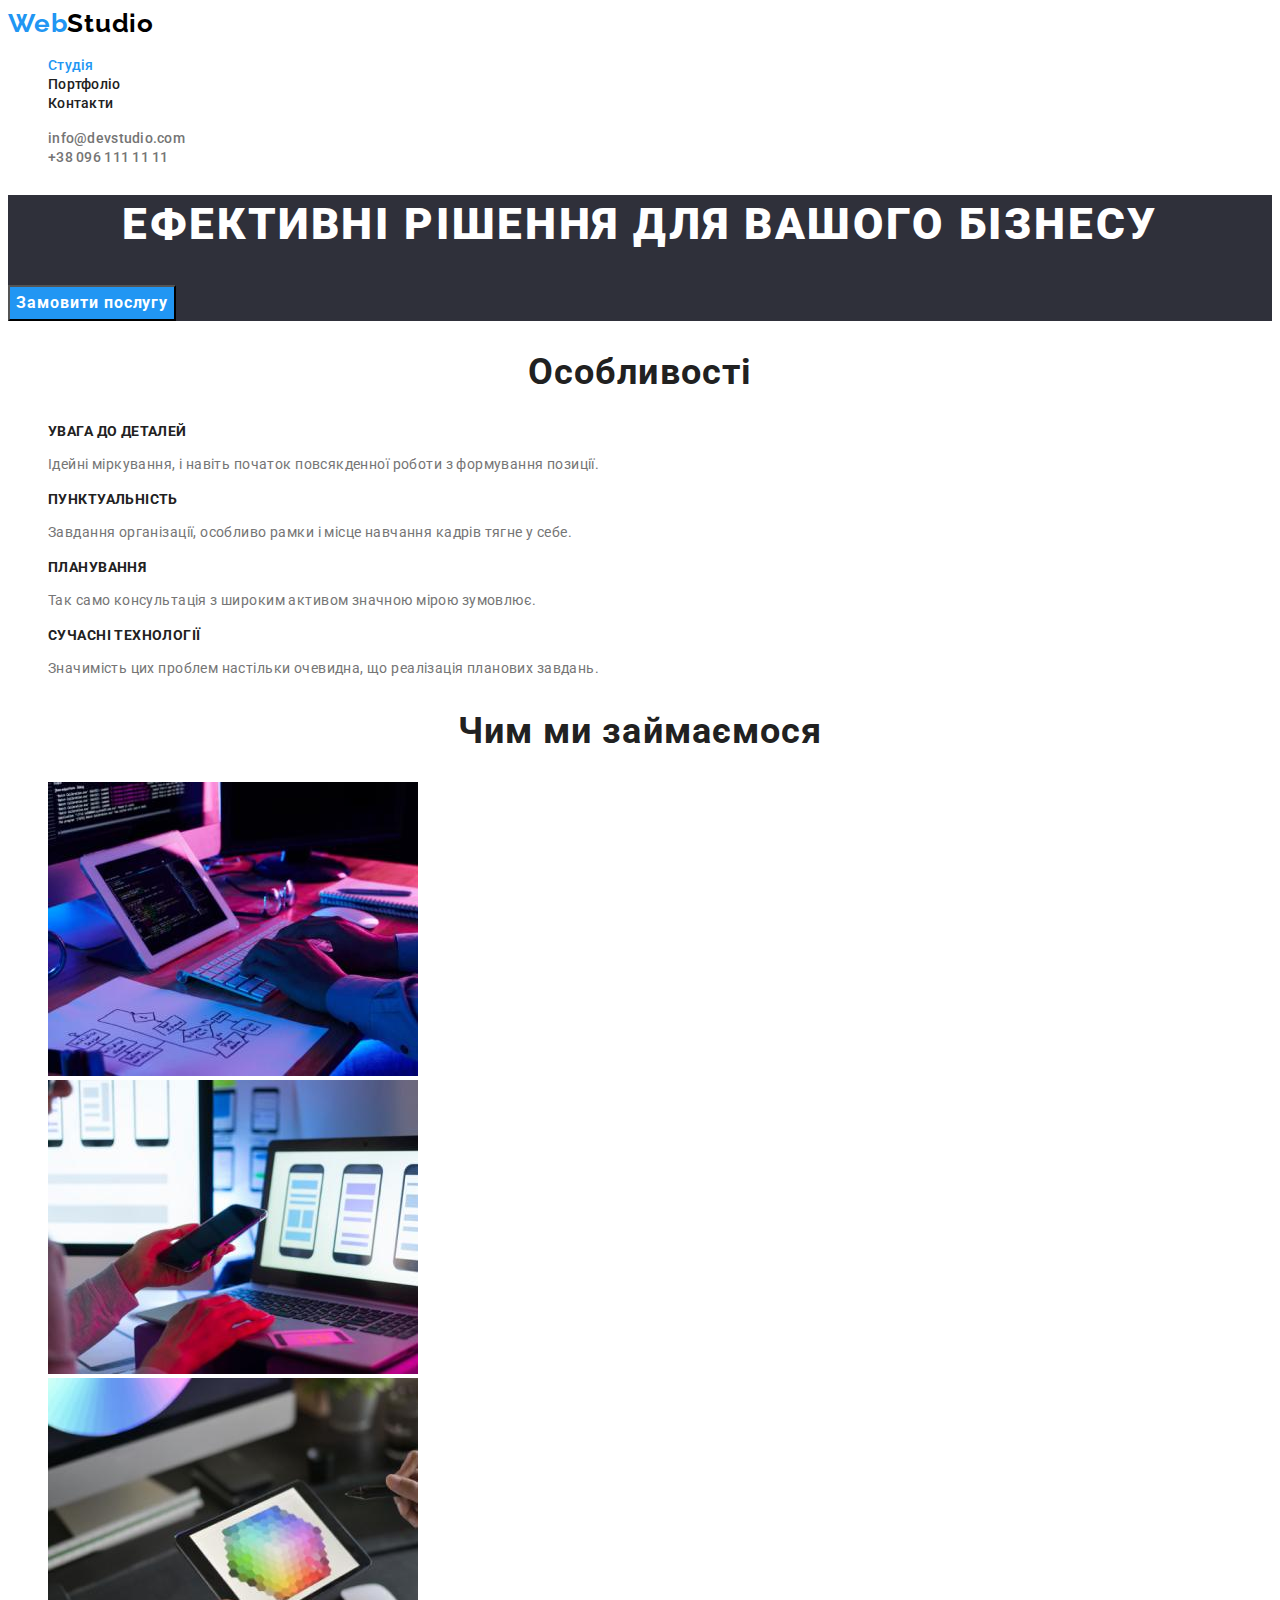
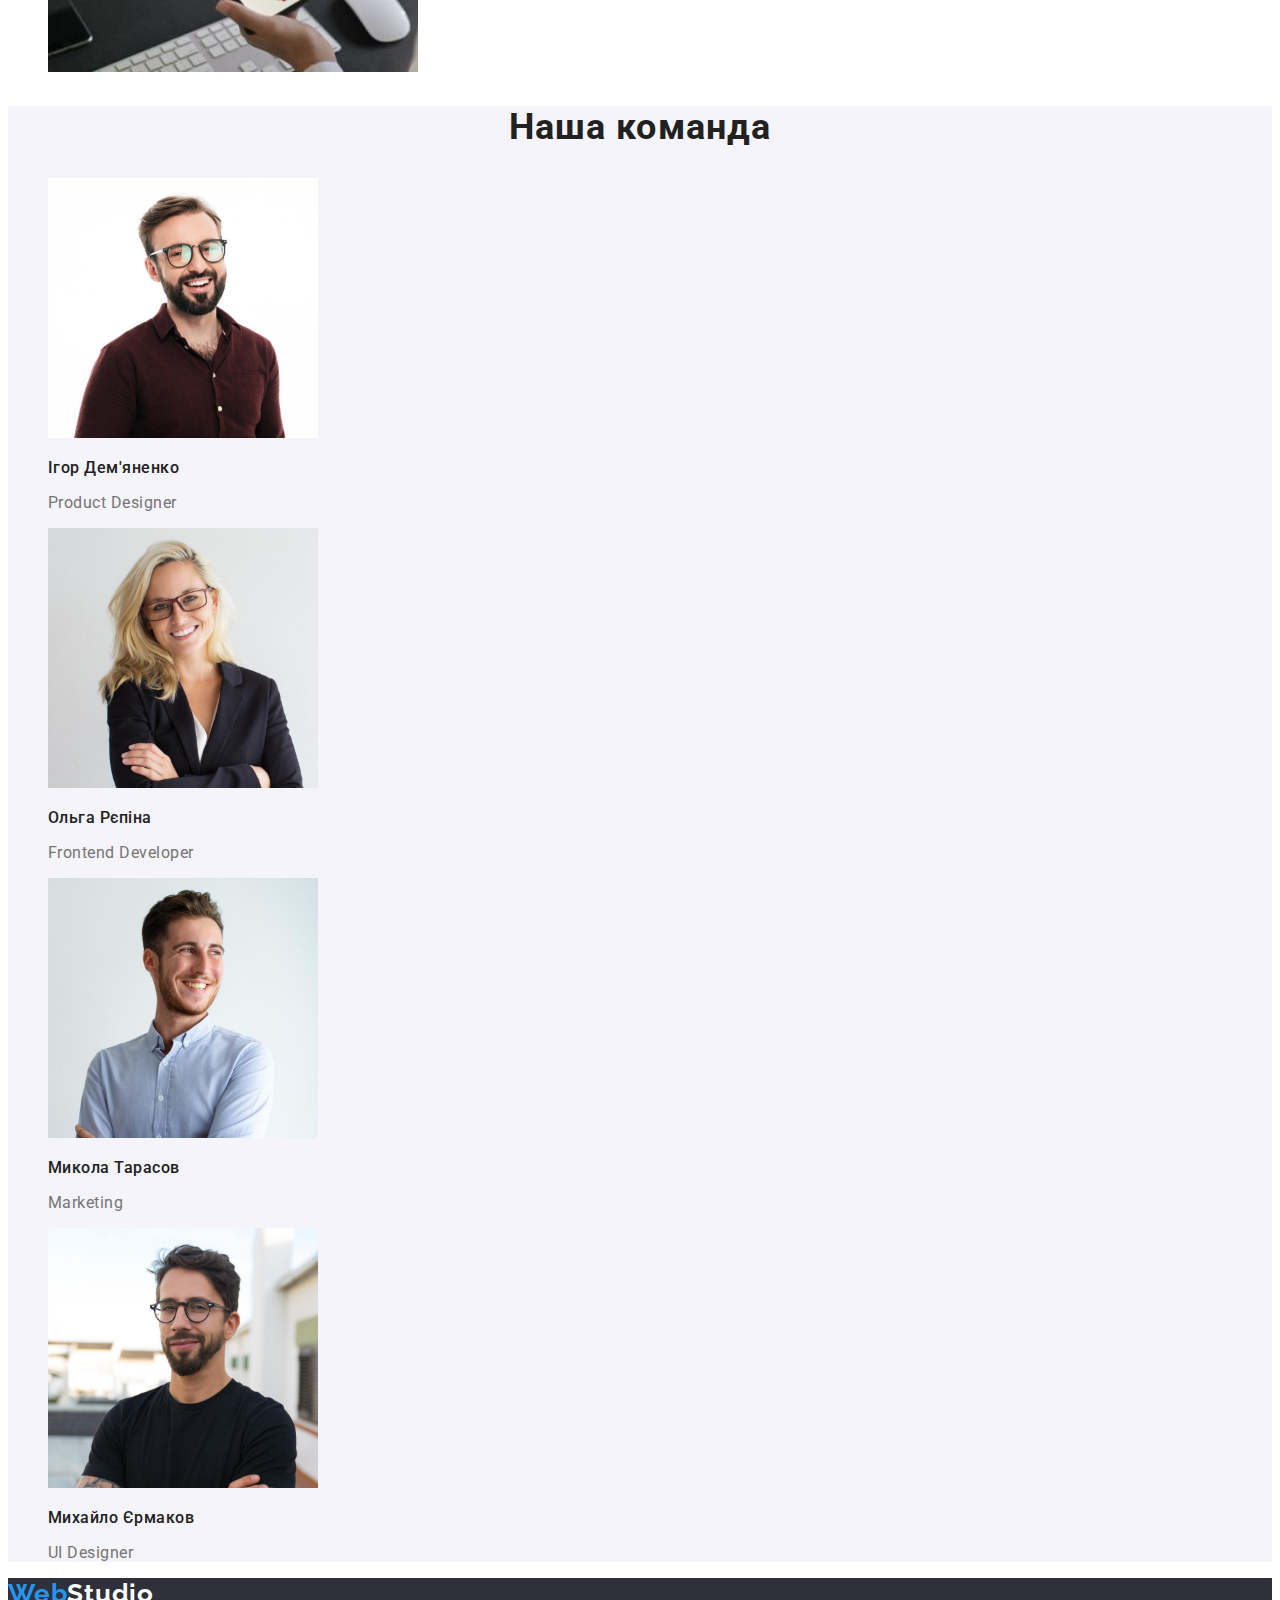
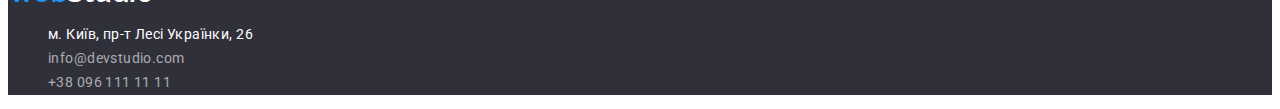
==== index.html @ 22f73bad "Clone repository" ====
<!DOCTYPE html>
<html lang="uk">
  <head>
    <meta charset="UTF-8" />
    <meta http-equiv="X-UA-Compatible" content="IE=edge" />
    <meta name="viewport" content="width=device-width, initial-scale=1.0" />
    <title>Студія</title>
    <link rel="stylesheet" href="./css/styles.css" />
    <link
      href="https://fonts.googleapis.com/css2?family=Raleway:wght@700&family=Roboto:wght@400;500;700;900&display=swap"
      rel="stylesheet"
    />
  </head>

  <body>
    <header>
      <a href="./index.html" class="logo">Web<span class="header-logo-ending">Studio</span> </a>
      <nav>
        <ul class="site-nav">
          <li><a href="./index.html" class="current">Студія</a></li>
          <li><a href="./portfolio.html">Портфоліо</a></li>
          <li><a href="">Контакти</a></li>
        </ul>
      </nav>
      <ul class="auth-nav">
        <li><a href="mailto:info@devstudio.com" class="button">info@devstudio.com</a></li>
        <li></li>
        <li><a href="tel:+380961111111" class="button">+38 096 111 11 11</a></li>
      </ul>
    </header>

    <main>
      <!-- Герой -->
      <section class="section hero">
        <h1 class="hero-title">Ефективні рішення для вашого бізнесу</h1>
        <button class="button" type="button">Замовити послугу</button>
      </section>

      <!-- Особливості -->
      <section class="section peculiarities">
        <h2 class="section-title">Особливості</h2>
        <ul class="section-list">
          <li>
            <h3 class="title">Увага до деталей</h3>
            <p class="text">
              Ідейні міркування, і навіть початок повсякденної роботи з формування позиції.
            </p>
          </li>
          <li>
            <h3 class="title">Пунктуальність</h3>
            <p class="text">
              Завдання організації, особливо рамки і місце навчання кадрів тягне у себе.
            </p>
          </li>
          <li>
            <h3 class="title">Планування</h3>
            <p class="text">Так само консультація з широким активом значною мірою зумовлює.</p>
          </li>
          <li>
            <h3 class="title">Сучасні технології</h3>
            <p class="text">
              Значимість цих проблем настільки очевидна, що реалізація планових завдань.
            </p>
          </li>
        </ul>
      </section>

      <!-- Чим займаємося -->
      <section class="section">
        <h2 class="section-title">Чим ми займаємося</h2>
        <ul>
          <li>
            <img
              src="./images/close-up-image-programer-working-his-desk-office.jpg"
              alt="Програміст великим планом працює за своїм столом в офісі"
              width="370"
              height="294"
            />
          </li>
          <li>
            <img
              src="./images/web-ui-designers-are-developing-application-smartphones-team-creators-is-working-interface-mobile-phones.jpg"
              alt="Веб-дизайнер працює над інтерфейсом мобільних телефонів"
              width="370"
              height="294"
            />
          </li>
          <li>
            <img
              src="./images/creative-artist-web-design-with-working-colour-selection-graphic-tablet.jpg"
              alt="Креативний художник з включеним графічним планшетом для вибору кольору"
              width="370"
              height="294"
            />
          </li>
        </ul>
      </section>

      <!-- Наша команда -->
      <section class="section team">
        <h2 class="section-title">Наша команда</h2>
        <ul class="section-list">
          <li>
            <img
              src="./images/product-designer.jpg"
              alt="Ігор Дем'яненко"
              width="270"
              height="260"
            />
            <h3 class="title">Ігор Дем'яненко</h3>
            <p class="text" lang="en">Product Designer</p>
          </li>
          <li>
            <img
              src="./images/frontend-developer.jpg"
              alt="Ольга Рєпіна"
              width="270"
              height="260"
            />
            <h3 class="title">Ольга Рєпіна</h3>
            <p class="text" lang="en">Frontend Developer</p>
          </li>
          <li>
            <img src="./images/marketing.jpg" alt="Микола Тарасов" width="270" height="260" />
            <h3 class="title">Микола Тарасов</h3>
            <p class="text" lang="en">Marketing</p>
          </li>
          <li>
            <img src="./images/ui-designer.jpg" alt="Михайло Єрмаков" width="270" height="260" />
            <h3 class="title">Михайло Єрмаков</h3>
            <p class="text" lang="en">UI Designer</p>
          </li>
        </ul>
      </section>
    </main>

    <footer>
      <a href="./index.html" class="logo">Web<span class="footer-logo-ending">Studio</span></a>
      <address>
        <ul class="address-list">
          <li>
            <a href="https://goo.gl/maps/nT2pFgaQttPLfZXJ7" class="map-link"
              >м. Київ, пр-т Лесі Українки, 26</a
            >
          </li>
          <li>
            <a href="mailto:info@devstudio.com">info@devstudio.com</a>
          </li>
          <li>
            <a href="tel:+380961111111">+38 096 111 11 11</a>
          </li>
        </ul>
      </address>
    </footer>
  </body>
</html>
---- css/styles.css ----
:root{
    --primary-text-color: #757575;
    --title-text-color: #212121;
    --accent-color: #2196F3;
}

body {
    background-color: #ffffff;
    color: var(--primary-text-color);
    font-family: 'Roboto', sans-serif;
}
button {
    font-family: inherit;
    font-weight: 500;
    font-size: 16px;
    line-height: 26px;
    text-align: center;
    letter-spacing: 0.03em;
}
a {
    Text-decoration: none;
}
ul {
    list-style: none;
}

/* logo */

.logo {
    color: var(--accent-color);
    font-family: 'Raleway', sans-serif;
    font-weight: 700;
    font-size: 26px;
    line-height: 1.1923;
    letter-spacing: 0.03em;
}
.header-logo-ending{
    color: #000000;
}
.header-logo-ending:hover, .header-logo-ending:focus {
    color: var(--accent-color);
}

/* site-nav */

.site-nav a{
    color: var(--title-text-color);
    font-weight: 500;
    font-size: 14px;
    line-height: 1.1428;
    letter-spacing: 0.02em;
}
.site-nav a:hover, .site-nav a:focus{
    color: var(--accent-color);
}
.site-nav .current{
    color: var(--accent-color);
}
.auth-nav .button{
    color: var(--primary-text-color);
    font-weight: 500;
    font-size: 14px;
    line-height: 1.1428;
    letter-spacing: 0.02em;
}
.auth-nav .button:hover, .button:focus{
    color: var(--accent-color);
}

/* main */
/* hero */

.hero{
    background-color: #2F303A;
}
.hero-title{
    font-weight: 900;
    font-size: 44px;
    line-height: 1.3636;
    text-align: center;
    letter-spacing: 0.06em;
    text-transform: uppercase;
    color: #FFFFFF;
}
.hero .button{
    color: #ffffff;
    font-weight: 700;
    font-size: 16px;
    line-height: 1.875;
    display: flex;
    align-items: center;
    text-align: center;
    letter-spacing: 0.06em;

    background-color: var(--accent-color);
    cursor: pointer;
}
.hero .button:hover,
.hero .button:focus{
    background-color: #188CE8;
}
.section-title{
    font-weight: 700;
    font-size: 36px;
    line-height: 1.1666;
    text-align: center;
    letter-spacing: 0.03em;
    color: var(--title-text-color);
}
.peculiarities .title{
    font-weight: 700;
    font-size: 14px;
    line-height: 1.1428;
    letter-spacing: 0.03em;
    text-transform: uppercase;
    color: var(--title-text-color);
}
.peculiarities .text{
    font-size: 14px;
    line-height: 1.7142;
    letter-spacing: 0.03em;
}
.team{
    background-color: #F5F4FA;
}
.team .title{
    font-weight: 500;
    font-size: 16px;
    line-height: 1.1875;
    letter-spacing: 0.03em;
    color: var(--title-text-color);
}
.team .text{
    font-size: 16px;
    line-height: 1.1875;
    letter-spacing: 0.03em;
}

/* footer */

footer{
    background-color: #2F303A;
}

/* logo */

.footer-logo-ending{
    color: #ffffff;
}
.footer-logo-ending:hover, .footer-logo-ending:focus {
    color: var(--accent-color);
}

/* address */

.address-list{
    font-weight: 400;
    font-size: 14px;
    line-height: 1.7142;
    letter-spacing: 0.03em;
    font-style: normal;
}
.address-list a{
    color: rgba(255, 255, 255, 0.6);
}
.address-list a:hover, .address-list a:focus{
    color: var(--accent-color);
}
.address-list .map-link{
    color: #ffffff;
}

/* portfolio.html */
/* main */

.portfolio .button:hover,
.portfolio .button:focus {
    color: #ffffff;
    background-color: var(--accent-color);
    cursor: pointer;
}
.portfolio .title{
    font-weight: 700;
    font-size: 18px;
    line-height: 2;
    letter-spacing: 0.06em;
    color: var(--title-text-color);
}
.portfolio .text{
    font-size: 16px;
    line-height: 1.875;
    letter-spacing: 0.03em;
}
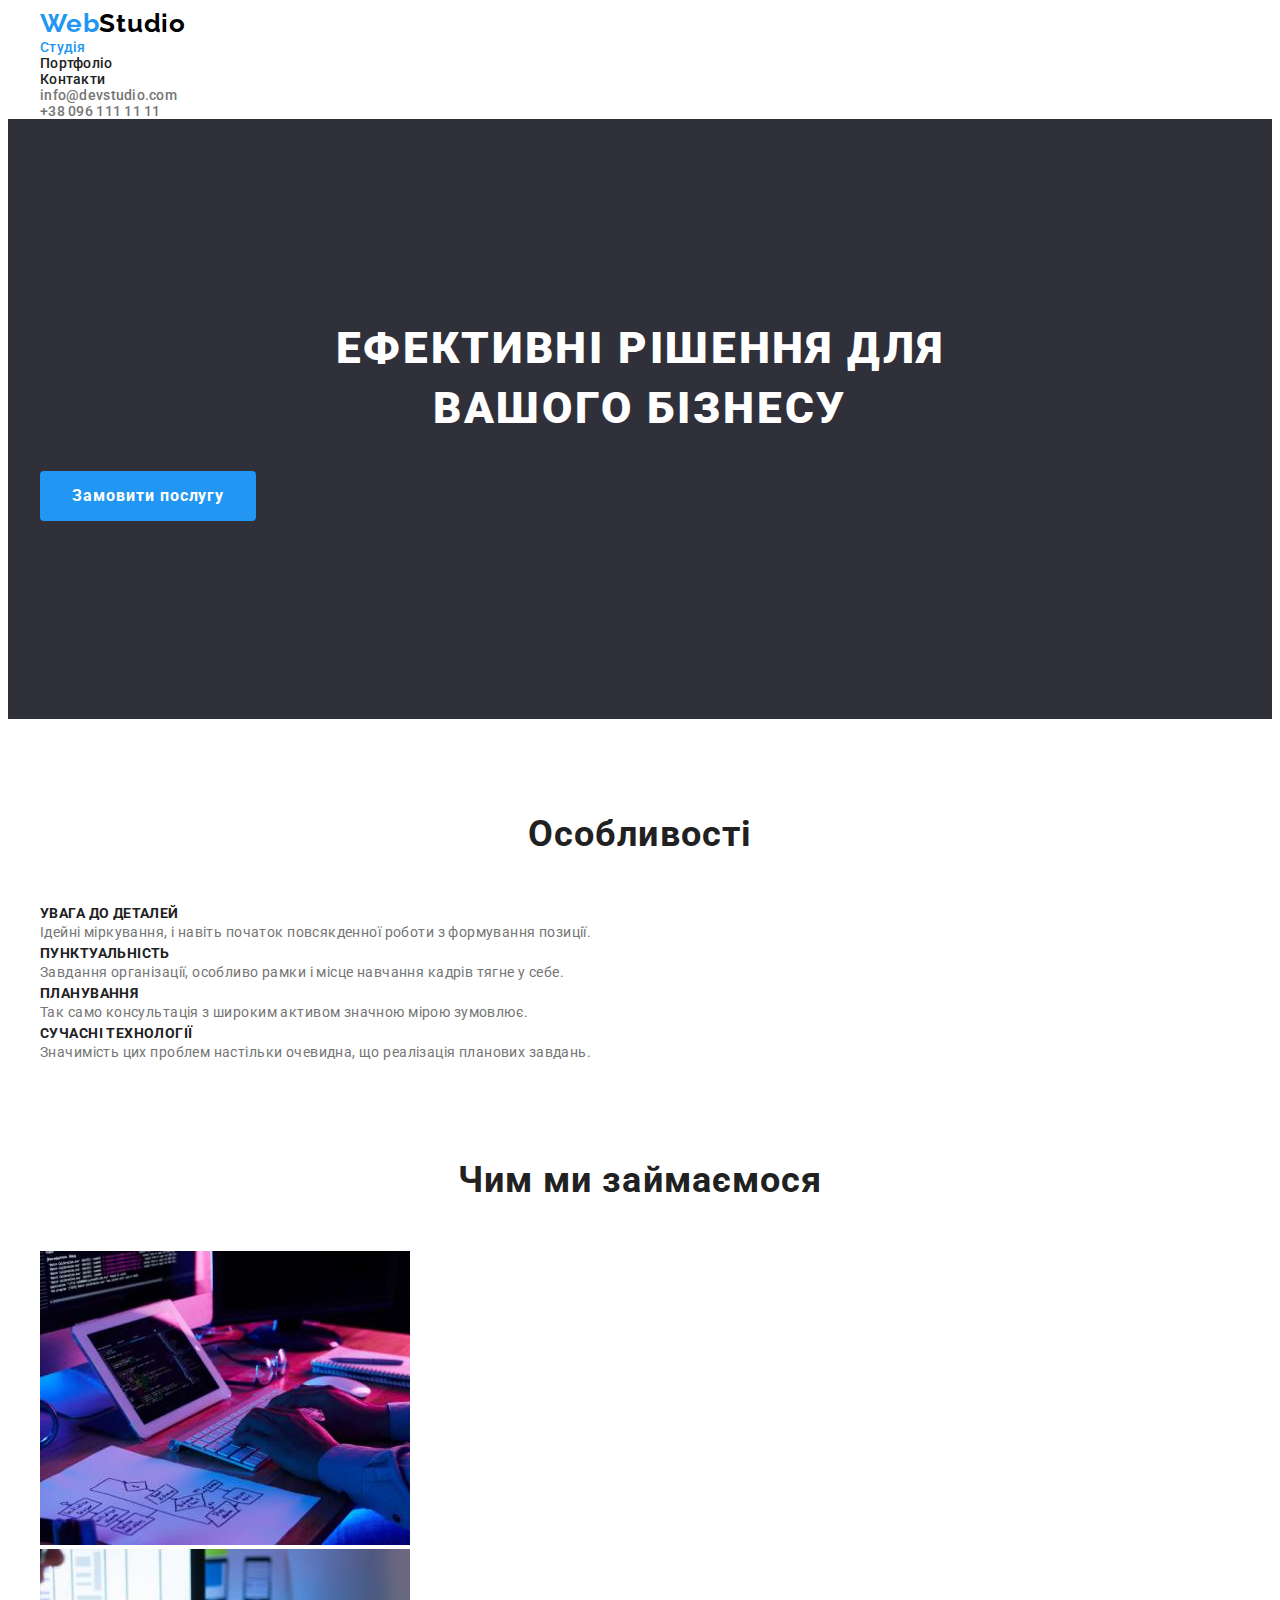
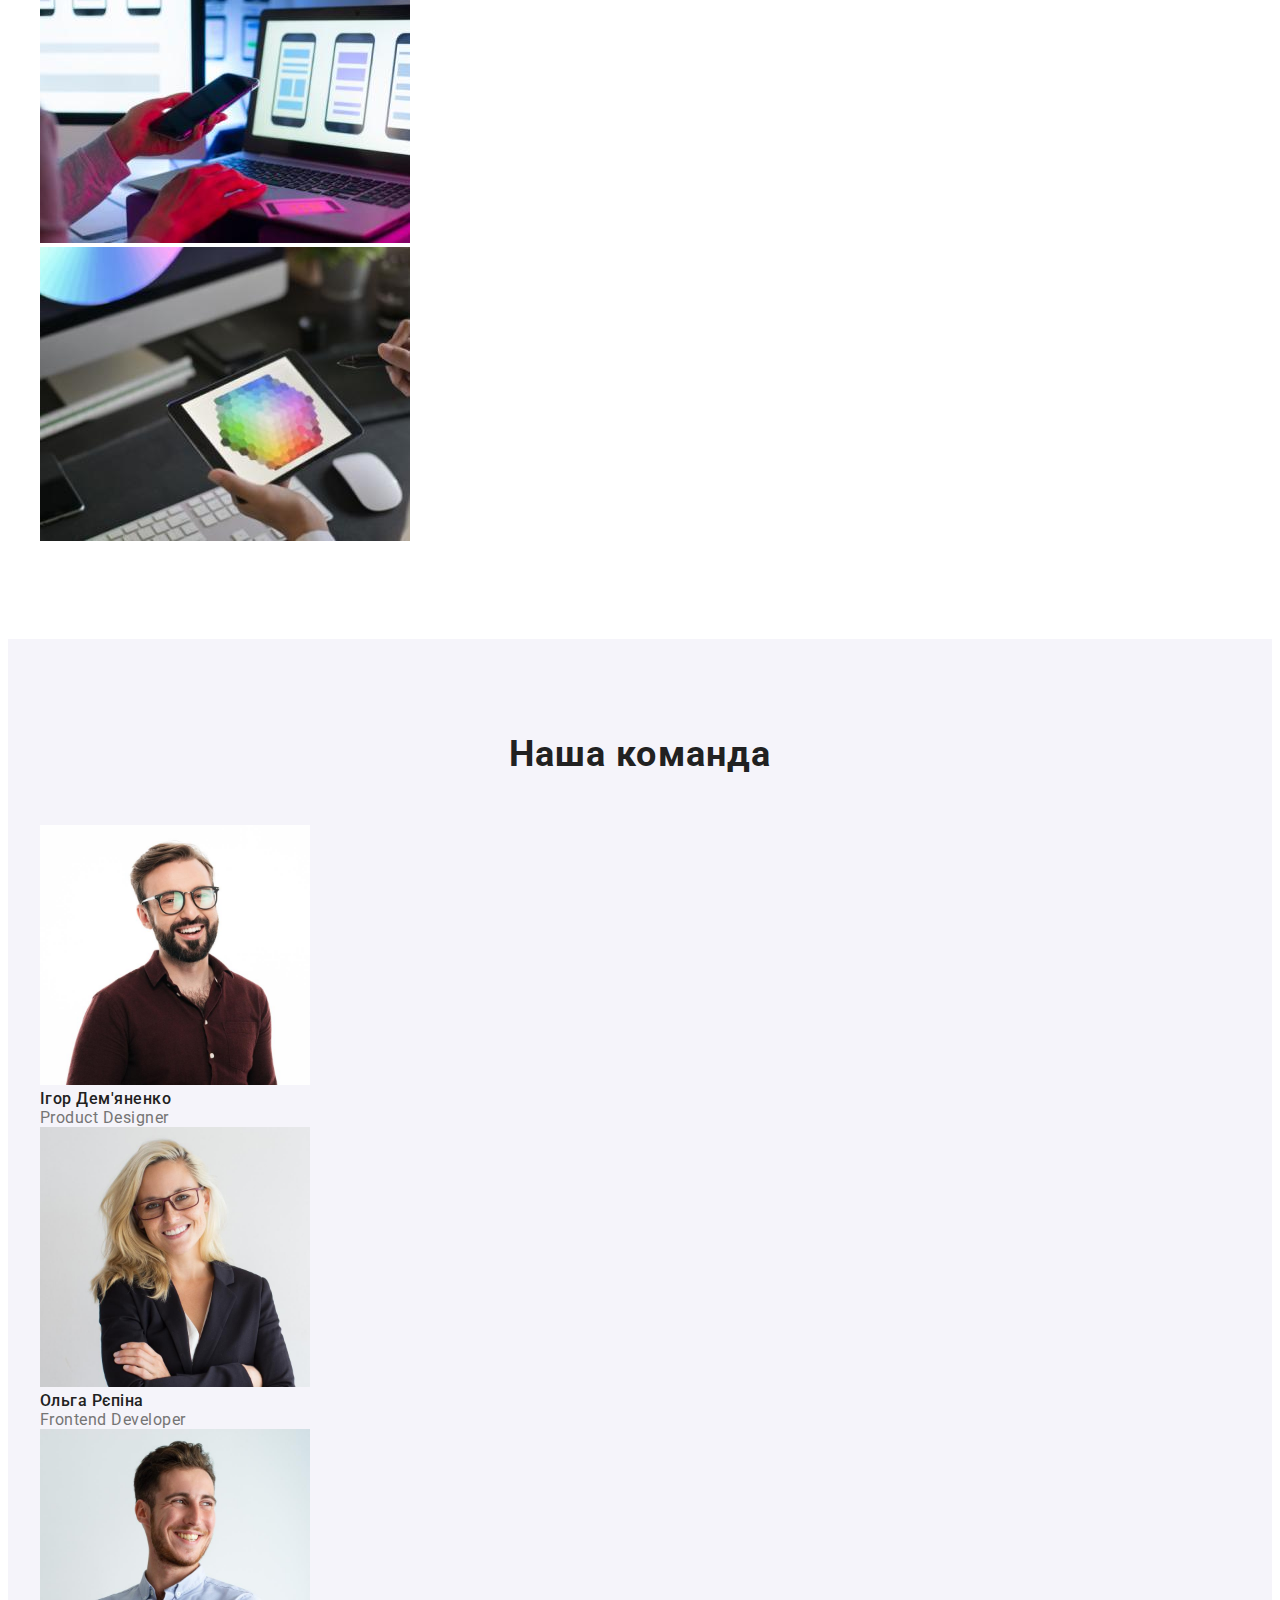
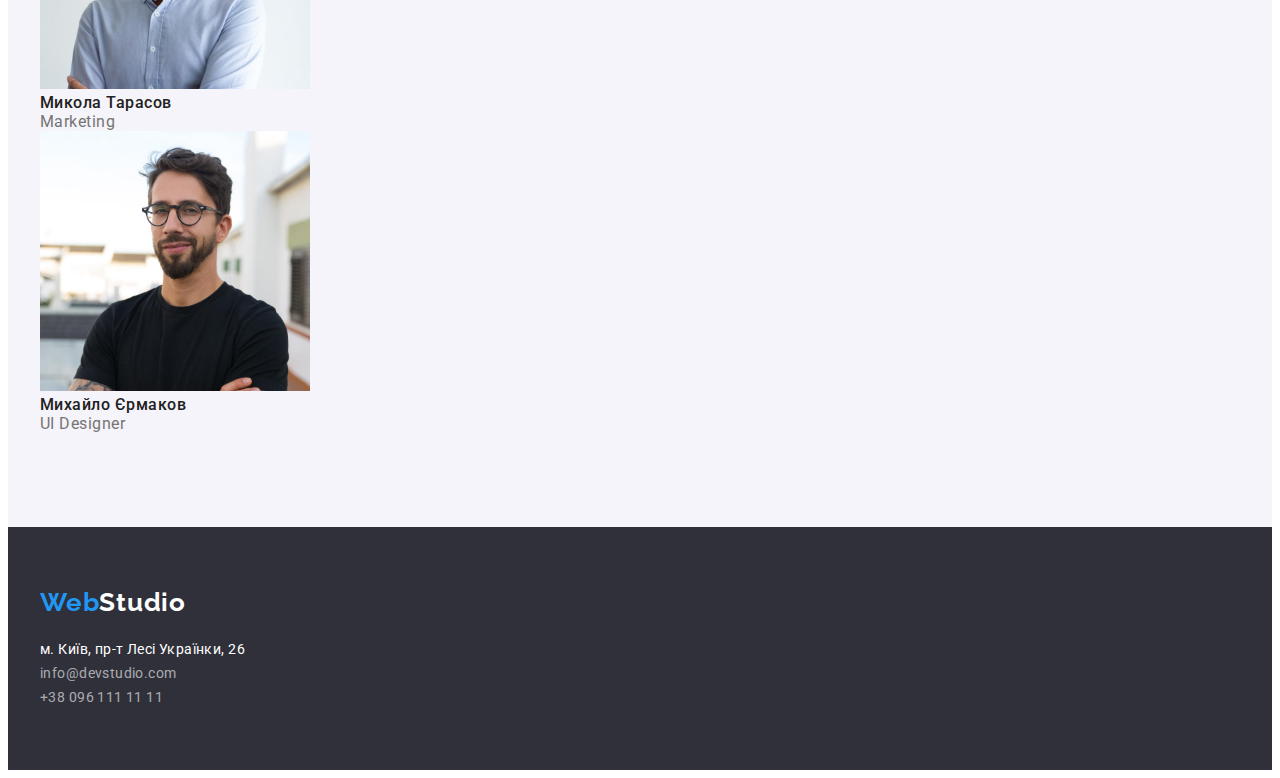
==== commit 7da40856: "Adding padding and margin for elements" ====
--- a/index.html
+++ b/index.html
@@ -5,152 +5,174 @@
     <meta http-equiv="X-UA-Compatible" content="IE=edge" />
     <meta name="viewport" content="width=device-width, initial-scale=1.0" />
     <title>Студія</title>
-    <link rel="stylesheet" href="./css/styles.css" />
     <link
       href="https://fonts.googleapis.com/css2?family=Raleway:wght@700&family=Roboto:wght@400;500;700;900&display=swap"
       rel="stylesheet"
     />
+    <link
+      rel="stylesheet"
+      href="https://cdnjs.cloudflare.com/ajax/libs/modern-normalize/1.1.0/modern-normalize.min.css"
+      integrity="sha512-wpPYUAdjBVSE4KJnH1VR1HeZfpl1ub8YT/NKx4PuQ5NmX2tKuGu6U/JRp5y+Y8XG2tV+wKQpNHVUX03MfMFn9Q=="
+      crossorigin="anonymous"
+      referrerpolicy="no-referrer"
+    />
+    <link rel="stylesheet" href="./css/styles.css" />
   </head>
 
   <body>
     <header>
-      <a href="./index.html" class="logo">Web<span class="header-logo-ending">Studio</span> </a>
-      <nav>
-        <ul class="site-nav">
-          <li><a href="./index.html" class="current">Студія</a></li>
-          <li><a href="./portfolio.html">Портфоліо</a></li>
-          <li><a href="">Контакти</a></li>
+      <div class="container">
+        <a href="./index.html" class="logo">Web<span class="header-logo-ending">Studio</span> </a>
+        <nav>
+          <ul class="site-nav">
+            <li><a href="./index.html" class="current">Студія</a></li>
+            <li><a href="./portfolio.html">Портфоліо</a></li>
+            <li><a href="">Контакти</a></li>
+          </ul>
+        </nav>
+        <ul class="auth-nav">
+          <li><a href="mailto:info@devstudio.com" class="button">info@devstudio.com</a></li>
+          <li></li>
+          <li><a href="tel:+380961111111" class="button">+38 096 111 11 11</a></li>
         </ul>
-      </nav>
-      <ul class="auth-nav">
-        <li><a href="mailto:info@devstudio.com" class="button">info@devstudio.com</a></li>
-        <li></li>
-        <li><a href="tel:+380961111111" class="button">+38 096 111 11 11</a></li>
-      </ul>
+      </div>
     </header>
 
     <main>
       <!-- Герой -->
       <section class="section hero">
-        <h1 class="hero-title">Ефективні рішення для вашого бізнесу</h1>
-        <button class="button" type="button">Замовити послугу</button>
+        <div class="container">
+          <h1 class="hero-title">
+            Ефективні рішення для <br />
+            вашого бізнесу
+          </h1>
+          <button class="button" type="button">Замовити послугу</button>
+        </div>
       </section>
 
       <!-- Особливості -->
       <section class="section peculiarities">
-        <h2 class="section-title">Особливості</h2>
-        <ul class="section-list">
-          <li>
-            <h3 class="title">Увага до деталей</h3>
-            <p class="text">
-              Ідейні міркування, і навіть початок повсякденної роботи з формування позиції.
-            </p>
-          </li>
-          <li>
-            <h3 class="title">Пунктуальність</h3>
-            <p class="text">
-              Завдання організації, особливо рамки і місце навчання кадрів тягне у себе.
-            </p>
-          </li>
-          <li>
-            <h3 class="title">Планування</h3>
-            <p class="text">Так само консультація з широким активом значною мірою зумовлює.</p>
-          </li>
-          <li>
-            <h3 class="title">Сучасні технології</h3>
-            <p class="text">
-              Значимість цих проблем настільки очевидна, що реалізація планових завдань.
-            </p>
-          </li>
-        </ul>
+        <div class="container">
+          <h2 class="section-title">Особливості</h2>
+          <ul class="section-list">
+            <li>
+              <h3 class="title">Увага до деталей</h3>
+              <p class="text">
+                Ідейні міркування, і навіть початок повсякденної роботи з формування позиції.
+              </p>
+            </li>
+            <li>
+              <h3 class="title">Пунктуальність</h3>
+              <p class="text">
+                Завдання організації, особливо рамки і місце навчання кадрів тягне у себе.
+              </p>
+            </li>
+            <li>
+              <h3 class="title">Планування</h3>
+              <p class="text">Так само консультація з широким активом значною мірою зумовлює.</p>
+            </li>
+            <li>
+              <h3 class="title">Сучасні технології</h3>
+              <p class="text">
+                Значимість цих проблем настільки очевидна, що реалізація планових завдань.
+              </p>
+            </li>
+          </ul>
+        </div>
       </section>
 
       <!-- Чим займаємося -->
       <section class="section">
-        <h2 class="section-title">Чим ми займаємося</h2>
-        <ul>
-          <li>
-            <img
-              src="./images/close-up-image-programer-working-his-desk-office.jpg"
-              alt="Програміст великим планом працює за своїм столом в офісі"
-              width="370"
-              height="294"
-            />
-          </li>
-          <li>
-            <img
-              src="./images/web-ui-designers-are-developing-application-smartphones-team-creators-is-working-interface-mobile-phones.jpg"
-              alt="Веб-дизайнер працює над інтерфейсом мобільних телефонів"
-              width="370"
-              height="294"
-            />
-          </li>
-          <li>
-            <img
-              src="./images/creative-artist-web-design-with-working-colour-selection-graphic-tablet.jpg"
-              alt="Креативний художник з включеним графічним планшетом для вибору кольору"
-              width="370"
-              height="294"
-            />
-          </li>
-        </ul>
+        <div class="container">
+          <h2 class="section-title">Чим ми займаємося</h2>
+          <ul class="section-list">
+            <li>
+              <img
+                src="./images/close-up-image-programer-working-his-desk-office.jpg"
+                alt="Програміст великим планом працює за своїм столом в офісі"
+                width="370"
+                height="294"
+              />
+            </li>
+            <li>
+              <img
+                src="./images/web-ui-designers-are-developing-application-smartphones-team-creators-is-working-interface-mobile-phones.jpg"
+                alt="Веб-дизайнер працює над інтерфейсом мобільних телефонів"
+                width="370"
+                height="294"
+              />
+            </li>
+            <li>
+              <img
+                src="./images/creative-artist-web-design-with-working-colour-selection-graphic-tablet.jpg"
+                alt="Креативний художник з включеним графічним планшетом для вибору кольору"
+                width="370"
+                height="294"
+              />
+            </li>
+          </ul>
+        </div>
       </section>
 
       <!-- Наша команда -->
       <section class="section team">
-        <h2 class="section-title">Наша команда</h2>
-        <ul class="section-list">
-          <li>
-            <img
-              src="./images/product-designer.jpg"
-              alt="Ігор Дем'яненко"
-              width="270"
-              height="260"
-            />
-            <h3 class="title">Ігор Дем'яненко</h3>
-            <p class="text" lang="en">Product Designer</p>
-          </li>
-          <li>
-            <img
-              src="./images/frontend-developer.jpg"
-              alt="Ольга Рєпіна"
-              width="270"
-              height="260"
-            />
-            <h3 class="title">Ольга Рєпіна</h3>
-            <p class="text" lang="en">Frontend Developer</p>
-          </li>
-          <li>
-            <img src="./images/marketing.jpg" alt="Микола Тарасов" width="270" height="260" />
-            <h3 class="title">Микола Тарасов</h3>
-            <p class="text" lang="en">Marketing</p>
-          </li>
-          <li>
-            <img src="./images/ui-designer.jpg" alt="Михайло Єрмаков" width="270" height="260" />
-            <h3 class="title">Михайло Єрмаков</h3>
-            <p class="text" lang="en">UI Designer</p>
-          </li>
-        </ul>
+        <div class="container">
+          <h2 class="section-title">Наша команда</h2>
+          <ul class="section-list">
+            <li>
+              <img
+                src="./images/product-designer.jpg"
+                alt="Ігор Дем'яненко"
+                width="270"
+                height="260"
+              />
+              <h3 class="title">Ігор Дем'яненко</h3>
+              <p class="text" lang="en">Product Designer</p>
+            </li>
+            <li>
+              <img
+                src="./images/frontend-developer.jpg"
+                alt="Ольга Рєпіна"
+                width="270"
+                height="260"
+              />
+              <h3 class="title">Ольга Рєпіна</h3>
+              <p class="text" lang="en">Frontend Developer</p>
+            </li>
+            <li>
+              <img src="./images/marketing.jpg" alt="Микола Тарасов" width="270" height="260" />
+              <h3 class="title">Микола Тарасов</h3>
+              <p class="text" lang="en">Marketing</p>
+            </li>
+            <li>
+              <img src="./images/ui-designer.jpg" alt="Михайло Єрмаков" width="270" height="260" />
+              <h3 class="title">Михайло Єрмаков</h3>
+              <p class="text" lang="en">UI Designer</p>
+            </li>
+          </ul>
+        </div>
       </section>
     </main>
 
     <footer>
-      <a href="./index.html" class="logo">Web<span class="footer-logo-ending">Studio</span></a>
-      <address>
-        <ul class="address-list">
-          <li>
-            <a href="https://goo.gl/maps/nT2pFgaQttPLfZXJ7" class="map-link"
-              >м. Київ, пр-т Лесі Українки, 26</a
-            >
-          </li>
-          <li>
-            <a href="mailto:info@devstudio.com">info@devstudio.com</a>
-          </li>
-          <li>
-            <a href="tel:+380961111111">+38 096 111 11 11</a>
-          </li>
-        </ul>
-      </address>
+      <div class="container footer">
+        <a href="./index.html" class="logo">Web<span class="footer-logo-ending">Studio</span></a>
+        <address>
+          <ul class="address-list">
+            <li>
+              <a href="https://goo.gl/maps/nT2pFgaQttPLfZXJ7" class="map-link"
+                >м. Київ, пр-т Лесі Українки, 26</a
+              >
+            </li>
+            <li>
+              <a href="mailto:info@devstudio.com">info@devstudio.com</a>
+            </li>
+            <li>
+              <a href="tel:+380961111111">+38 096 111 11 11</a>
+            </li>
+          </ul>
+        </address>
+      </div>
     </footer>
   </body>
 </html>
--- a/css/styles.css
+++ b/css/styles.css
@@ -1,193 +1,245 @@
-:root{
-    --primary-text-color: #757575;
-    --title-text-color: #212121;
-    --accent-color: #2196F3;
+:root {
+  --primary-text-color: #757575;
+  --title-text-color: #212121;
+  --accent-color: #2196f3;
 }
 
 body {
-    background-color: #ffffff;
-    color: var(--primary-text-color);
-    font-family: 'Roboto', sans-serif;
+  background-color: #ffffff;
+  color: var(--primary-text-color);
+  font-family: 'Roboto', sans-serif;
 }
 button {
-    font-family: inherit;
-    font-weight: 500;
-    font-size: 16px;
-    line-height: 26px;
-    text-align: center;
-    letter-spacing: 0.03em;
+  font-family: inherit;
+  font-weight: 500;
+  font-size: 16px;
+  line-height: 1.625;
+  text-align: center;
+  letter-spacing: 0.03em;
+  min-width: 73px;
+  border: 0;
+  border-radius: 4px;
+  background-color: #f5f4fa;
+}
+h1,
+h2,
+h3,
+h4,
+h5,
+h6,
+p {
+  margin: 0;
 }
 a {
-    Text-decoration: none;
+  text-decoration: none;
+  display: block;
 }
 ul {
-    list-style: none;
-}
-
-/* logo */
+  list-style: none;
+  margin: 0;
+  display: block;
+  padding: 0;
+}
+.container {
+  width: 1200px;
+  margin-left: auto;
+  margin-right: auto;
+  padding-left: 15px;
+  padding-right: 15px;
+}
+
+/* --------------------------logo-------------------------- */
 
 .logo {
-    color: var(--accent-color);
-    font-family: 'Raleway', sans-serif;
-    font-weight: 700;
-    font-size: 26px;
-    line-height: 1.1923;
-    letter-spacing: 0.03em;
-}
-.header-logo-ending{
-    color: #000000;
-}
-.header-logo-ending:hover, .header-logo-ending:focus {
-    color: var(--accent-color);
-}
-
-/* site-nav */
-
-.site-nav a{
-    color: var(--title-text-color);
-    font-weight: 500;
-    font-size: 14px;
-    line-height: 1.1428;
-    letter-spacing: 0.02em;
-}
-.site-nav a:hover, .site-nav a:focus{
-    color: var(--accent-color);
-}
-.site-nav .current{
-    color: var(--accent-color);
-}
-.auth-nav .button{
-    color: var(--primary-text-color);
-    font-weight: 500;
-    font-size: 14px;
-    line-height: 1.1428;
-    letter-spacing: 0.02em;
-}
-.auth-nav .button:hover, .button:focus{
-    color: var(--accent-color);
-}
-
-/* main */
-/* hero */
-
-.hero{
-    background-color: #2F303A;
-}
-.hero-title{
-    font-weight: 900;
-    font-size: 44px;
-    line-height: 1.3636;
-    text-align: center;
-    letter-spacing: 0.06em;
-    text-transform: uppercase;
-    color: #FFFFFF;
-}
-.hero .button{
-    color: #ffffff;
-    font-weight: 700;
-    font-size: 16px;
-    line-height: 1.875;
-    display: flex;
-    align-items: center;
-    text-align: center;
-    letter-spacing: 0.06em;
-
-    background-color: var(--accent-color);
-    cursor: pointer;
+  color: var(--accent-color);
+  font-family: 'Raleway', sans-serif;
+  font-weight: 700;
+  font-size: 26px;
+  line-height: 1.1923;
+  letter-spacing: 0.03em;
+}
+.header-logo-ending {
+  color: #000000;
+}
+.header-logo-ending:hover,
+.header-logo-ending:focus {
+  color: var(--accent-color);
+}
+
+/* --------------------------site-nav-------------------------- */
+
+.site-nav a {
+  color: var(--title-text-color);
+  font-weight: 500;
+  font-size: 14px;
+  line-height: 1.1428;
+  letter-spacing: 0.02em;
+}
+.site-nav a:hover,
+.site-nav a:focus {
+  color: var(--accent-color);
+}
+.site-nav .current {
+  color: var(--accent-color);
+}
+.auth-nav .button {
+  color: var(--primary-text-color);
+  font-weight: 500;
+  font-size: 14px;
+  line-height: 1.1428;
+  letter-spacing: 0.02em;
+}
+.auth-nav .button:hover,
+.button:focus {
+  color: var(--accent-color);
+}
+
+/* --------------------------main-------------------------- */
+/* --------------------------hero-------------------------- */
+
+.hero {
+  background-color: #2f303a;
+
+  margin-bottom: 94px;
+}
+.hero-title {
+  font-weight: 900;
+  font-size: 44px;
+  line-height: 1.3636;
+  text-align: center;
+  letter-spacing: 0.06em;
+  text-transform: uppercase;
+  color: #ffffff;
+
+  padding-top: 200px;
+  padding-bottom: 32px;
+}
+.hero .button {
+  color: #ffffff;
+  font-weight: 700;
+  font-size: 16px;
+  line-height: 1.875;
+  /* display: flex; */
+  align-items: center;
+  text-align: center;
+  letter-spacing: 0.06em;
+  background-color: var(--accent-color);
+  cursor: pointer;
+
+  padding: 10px 32px;
+  margin-bottom: 198px;
 }
 .hero .button:hover,
-.hero .button:focus{
-    background-color: #188CE8;
-}
-.section-title{
-    font-weight: 700;
-    font-size: 36px;
-    line-height: 1.1666;
-    text-align: center;
-    letter-spacing: 0.03em;
-    color: var(--title-text-color);
-}
-.peculiarities .title{
-    font-weight: 700;
-    font-size: 14px;
-    line-height: 1.1428;
-    letter-spacing: 0.03em;
-    text-transform: uppercase;
-    color: var(--title-text-color);
-}
-.peculiarities .text{
-    font-size: 14px;
-    line-height: 1.7142;
-    letter-spacing: 0.03em;
-}
-.team{
-    background-color: #F5F4FA;
-}
-.team .title{
-    font-weight: 500;
-    font-size: 16px;
-    line-height: 1.1875;
-    letter-spacing: 0.03em;
-    color: var(--title-text-color);
-}
-.team .text{
-    font-size: 16px;
-    line-height: 1.1875;
-    letter-spacing: 0.03em;
-}
-
-/* footer */
-
-footer{
-    background-color: #2F303A;
-}
-
-/* logo */
-
-.footer-logo-ending{
-    color: #ffffff;
-}
-.footer-logo-ending:hover, .footer-logo-ending:focus {
-    color: var(--accent-color);
-}
-
-/* address */
-
-.address-list{
-    font-weight: 400;
-    font-size: 14px;
-    line-height: 1.7142;
-    letter-spacing: 0.03em;
-    font-style: normal;
-}
-.address-list a{
-    color: rgba(255, 255, 255, 0.6);
-}
-.address-list a:hover, .address-list a:focus{
-    color: var(--accent-color);
-}
-.address-list .map-link{
-    color: #ffffff;
-}
-
-/* portfolio.html */
-/* main */
-
+.hero .button:focus {
+  background-color: #188ce8;
+}
+.section-title {
+  font-weight: 700;
+  font-size: 36px;
+  line-height: 1.1666;
+  text-align: center;
+  letter-spacing: 0.03em;
+  color: var(--title-text-color);
+
+  margin-bottom: 50px;
+}
+.section-list {
+  padding-bottom: 94px;
+}
+.peculiarities .title {
+  font-weight: 700;
+  font-size: 14px;
+  line-height: 1.1428;
+  letter-spacing: 0.03em;
+  text-transform: uppercase;
+  color: var(--title-text-color);
+}
+.peculiarities .text {
+  font-size: 14px;
+  line-height: 1.7142;
+  letter-spacing: 0.03em;
+}
+.team {
+  background-color: #f5f4fa;
+}
+.team .section-title {
+  padding-top: 94px;
+}
+.team .title {
+  font-weight: 500;
+  font-size: 16px;
+  line-height: 1.1875;
+  letter-spacing: 0.03em;
+  color: var(--title-text-color);
+}
+.team .text {
+  font-size: 16px;
+  line-height: 1.1875;
+  letter-spacing: 0.03em;
+}
+
+/* --------------------------footer-------------------------- */
+
+footer {
+  background-color: #2f303a;
+}
+
+/* --------------------------footer logo-------------------------- */
+
+.footer .logo {
+  padding-top: 60px;
+  margin-bottom: 20px;
+}
+.footer-logo-ending {
+  color: #ffffff;
+}
+.footer-logo-ending:hover,
+.footer-logo-ending:focus {
+  color: var(--accent-color);
+}
+
+/* --------------------------address-------------------------- */
+
+.address-list {
+  font-weight: 400;
+  font-size: 14px;
+  line-height: 1.7142;
+  letter-spacing: 0.03em;
+  font-style: normal;
+
+  padding-bottom: 60px;
+}
+.address-list a {
+  color: rgba(255, 255, 255, 0.6);
+}
+.address-list a:hover,
+.address-list a:focus {
+  color: var(--accent-color);
+}
+.address-list .map-link {
+  color: #ffffff;
+}
+
+/* --------------------------portfolio.html-------------------------- */
+/* --------------------------main portfolio-------------------------- */
+.portfolio .button {
+  padding: 6px 22px;
+}
 .portfolio .button:hover,
 .portfolio .button:focus {
-    color: #ffffff;
-    background-color: var(--accent-color);
-    cursor: pointer;
-}
-.portfolio .title{
-    font-weight: 700;
-    font-size: 18px;
-    line-height: 2;
-    letter-spacing: 0.06em;
-    color: var(--title-text-color);
-}
-.portfolio .text{
-    font-size: 16px;
-    line-height: 1.875;
-    letter-spacing: 0.03em;
-}+  color: #ffffff;
+  background-color: var(--accent-color);
+  cursor: pointer;
+}
+.portfolio .title {
+  font-weight: 700;
+  font-size: 18px;
+  line-height: 2;
+  letter-spacing: 0.06em;
+  color: var(--title-text-color);
+}
+.portfolio .text {
+  font-size: 16px;
+  line-height: 1.875;
+  letter-spacing: 0.03em;
+}
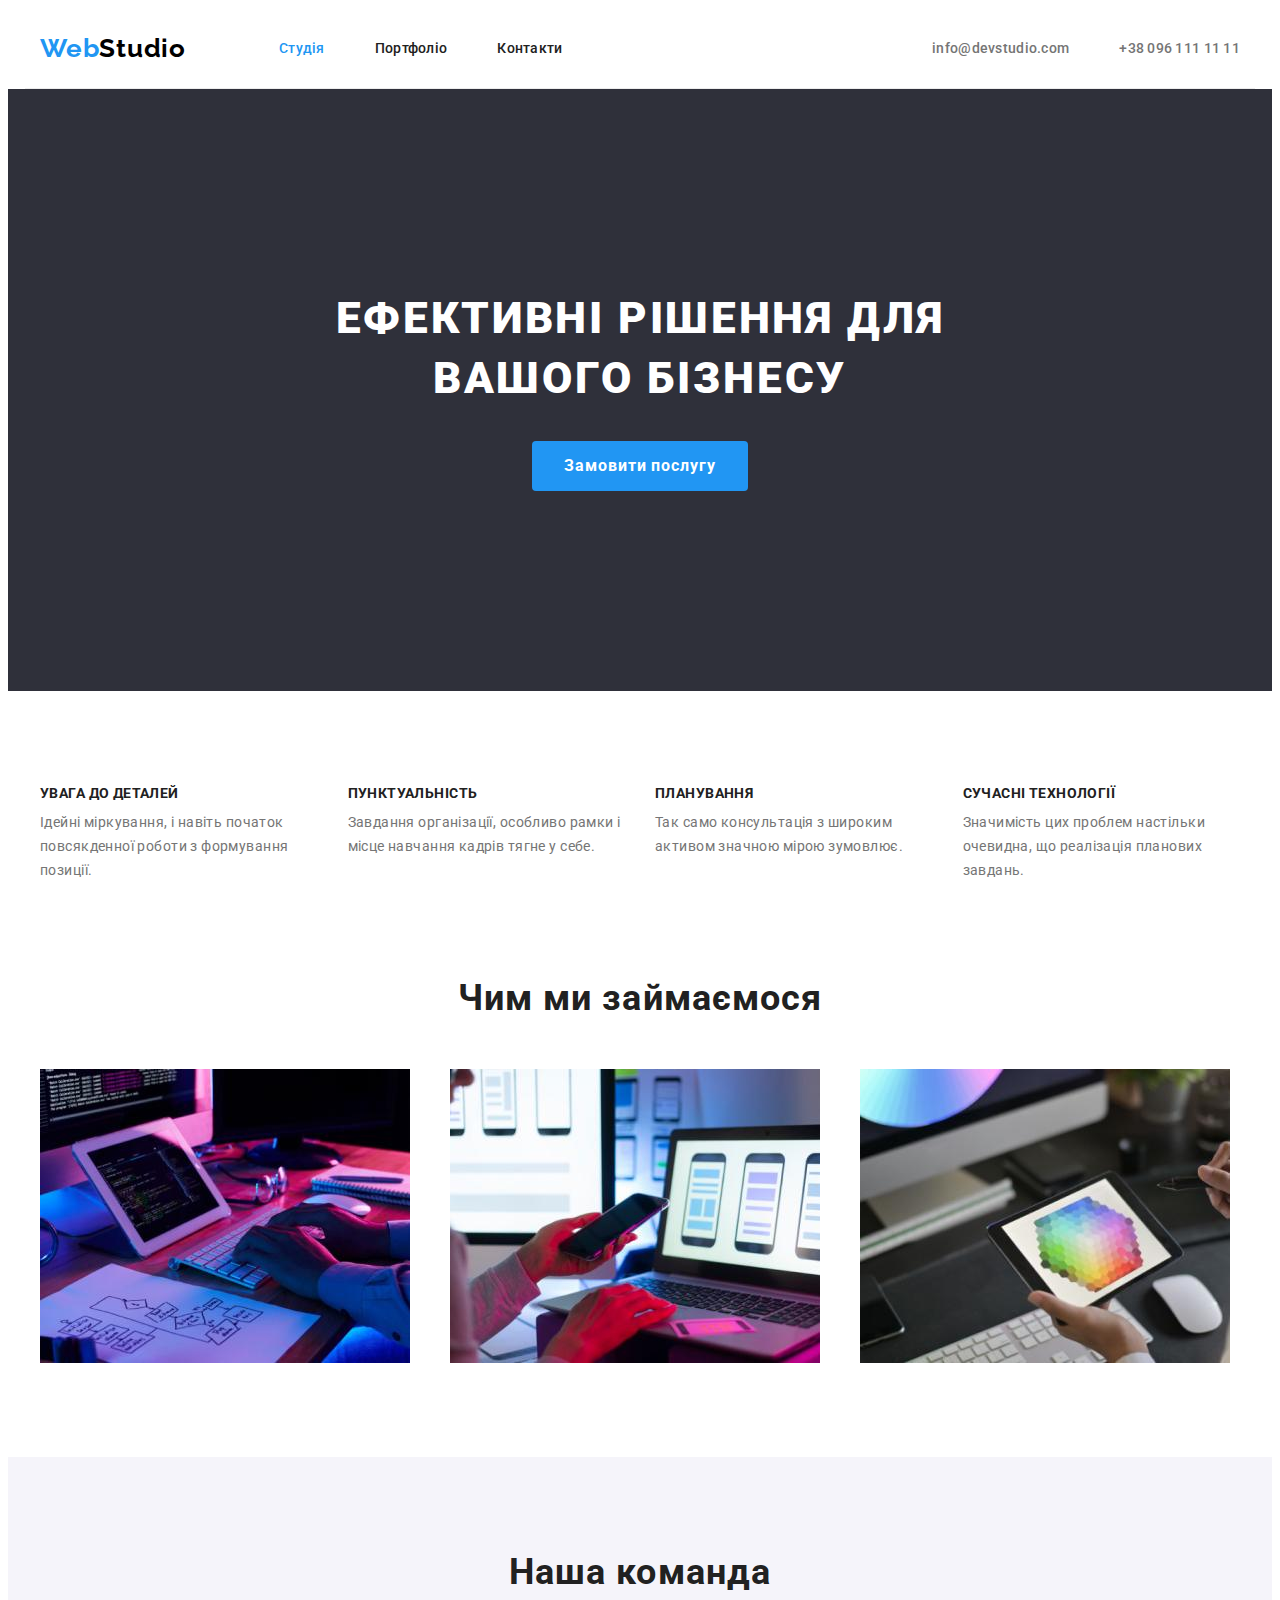
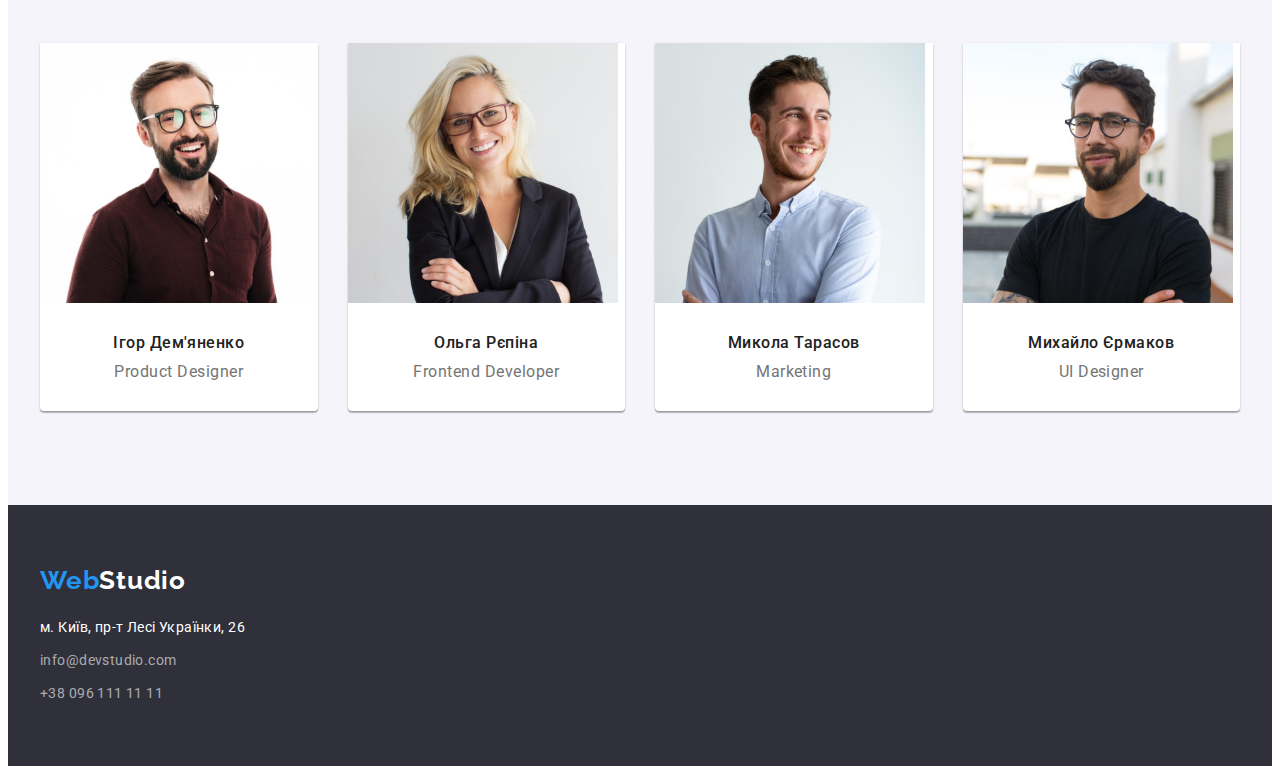
==== commit 334f7ef0: "Complete homework #3" ====
--- a/index.html
+++ b/index.html
@@ -21,19 +21,20 @@
 
   <body>
     <header>
-      <div class="container">
+      <div class="container header">
         <a href="./index.html" class="logo">Web<span class="header-logo-ending">Studio</span> </a>
         <nav>
           <ul class="site-nav">
-            <li><a href="./index.html" class="current">Студія</a></li>
-            <li><a href="./portfolio.html">Портфоліо</a></li>
-            <li><a href="">Контакти</a></li>
+            <li class="item"><a href="./index.html" class="current">Студія</a></li>
+            <li class="item"><a href="./portfolio.html">Портфоліо</a></li>
+            <li class="item"><a href="">Контакти</a></li>
           </ul>
         </nav>
         <ul class="auth-nav">
-          <li><a href="mailto:info@devstudio.com" class="button">info@devstudio.com</a></li>
-          <li></li>
-          <li><a href="tel:+380961111111" class="button">+38 096 111 11 11</a></li>
+          <li class="item">
+            <a href="mailto:info@devstudio.com" class="button">info@devstudio.com</a>
+          </li>
+          <li class="item"><a href="tel:+380961111111" class="button">+38 096 111 11 11</a></li>
         </ul>
       </div>
     </header>
@@ -41,11 +42,8 @@
     <main>
       <!-- Герой -->
       <section class="section hero">
-        <div class="container">
-          <h1 class="hero-title">
-            Ефективні рішення для <br />
-            вашого бізнесу
-          </h1>
+        <div class="container hero-container">
+          <h1 class="hero-title">Ефективні рішення для вашого бізнесу</h1>
           <button class="button" type="button">Замовити послугу</button>
         </div>
       </section>
@@ -53,25 +51,25 @@
       <!-- Особливості -->
       <section class="section peculiarities">
         <div class="container">
-          <h2 class="section-title">Особливості</h2>
+          <h2 class="section-title visually-hidden">Особливості</h2>
           <ul class="section-list">
-            <li>
+            <li class="peculiarities-item">
               <h3 class="title">Увага до деталей</h3>
               <p class="text">
                 Ідейні міркування, і навіть початок повсякденної роботи з формування позиції.
               </p>
             </li>
-            <li>
+            <li class="peculiarities-item">
               <h3 class="title">Пунктуальність</h3>
               <p class="text">
                 Завдання організації, особливо рамки і місце навчання кадрів тягне у себе.
               </p>
             </li>
-            <li>
+            <li class="peculiarities-item">
               <h3 class="title">Планування</h3>
               <p class="text">Так само консультація з широким активом значною мірою зумовлює.</p>
             </li>
-            <li>
+            <li class="peculiarities-item">
               <h3 class="title">Сучасні технології</h3>
               <p class="text">
                 Значимість цих проблем настільки очевидна, що реалізація планових завдань.
@@ -82,11 +80,11 @@
       </section>
 
       <!-- Чим займаємося -->
-      <section class="section">
-        <div class="container">
+      <section class="section works">
+        <div class="container works">
           <h2 class="section-title">Чим ми займаємося</h2>
-          <ul class="section-list">
-            <li>
+          <ul class="section-list works">
+            <li class="works-item">
               <img
                 src="./images/close-up-image-programer-working-his-desk-office.jpg"
                 alt="Програміст великим планом працює за своїм столом в офісі"
@@ -94,7 +92,7 @@
                 height="294"
               />
             </li>
-            <li>
+            <li class="works-item">
               <img
                 src="./images/web-ui-designers-are-developing-application-smartphones-team-creators-is-working-interface-mobile-phones.jpg"
                 alt="Веб-дизайнер працює над інтерфейсом мобільних телефонів"
@@ -102,7 +100,7 @@
                 height="294"
               />
             </li>
-            <li>
+            <li class="works-item">
               <img
                 src="./images/creative-artist-web-design-with-working-colour-selection-graphic-tablet.jpg"
                 alt="Креативний художник з включеним графічним планшетом для вибору кольору"
@@ -118,36 +116,44 @@
       <section class="section team">
         <div class="container">
           <h2 class="section-title">Наша команда</h2>
-          <ul class="section-list">
-            <li>
+          <ul class="section-list team">
+            <li class="team-item">
               <img
                 src="./images/product-designer.jpg"
                 alt="Ігор Дем'яненко"
                 width="270"
                 height="260"
               />
-              <h3 class="title">Ігор Дем'яненко</h3>
-              <p class="text" lang="en">Product Designer</p>
+              <div class="team-item-about">
+                <h3 class="title">Ігор Дем'яненко</h3>
+                <p class="text" lang="en">Product Designer</p>
+              </div>
             </li>
-            <li>
+            <li class="team-item">
               <img
                 src="./images/frontend-developer.jpg"
                 alt="Ольга Рєпіна"
                 width="270"
                 height="260"
               />
-              <h3 class="title">Ольга Рєпіна</h3>
-              <p class="text" lang="en">Frontend Developer</p>
+              <div class="team-item-about">
+                <h3 class="title">Ольга Рєпіна</h3>
+                <p class="text" lang="en">Frontend Developer</p>
+              </div>
             </li>
-            <li>
+            <li class="team-item">
               <img src="./images/marketing.jpg" alt="Микола Тарасов" width="270" height="260" />
-              <h3 class="title">Микола Тарасов</h3>
-              <p class="text" lang="en">Marketing</p>
+              <div class="team-item-about">
+                <h3 class="title">Микола Тарасов</h3>
+                <p class="text" lang="en">Marketing</p>
+              </div>
             </li>
-            <li>
+            <li class="team-item">
               <img src="./images/ui-designer.jpg" alt="Михайло Єрмаков" width="270" height="260" />
-              <h3 class="title">Михайло Єрмаков</h3>
-              <p class="text" lang="en">UI Designer</p>
+              <div class="team-item-about">
+                <h3 class="title">Михайло Єрмаков</h3>
+                <p class="text" lang="en">UI Designer</p>
+              </div>
             </li>
           </ul>
         </div>
@@ -165,7 +171,7 @@
               >
             </li>
             <li>
-              <a href="mailto:info@devstudio.com">info@devstudio.com</a>
+              <a href="mailto:info@devstudio.com" class="mail-link">info@devstudio.com</a>
             </li>
             <li>
               <a href="tel:+380961111111">+38 096 111 11 11</a>
--- a/css/styles.css
+++ b/css/styles.css
@@ -40,6 +40,9 @@
   display: block;
   padding: 0;
 }
+img {
+  display: block;
+}
 .container {
   width: 1200px;
   margin-left: auto;
@@ -48,9 +51,18 @@
   padding-right: 15px;
 }
 
+/* --------------------------header-------------------------- */
 /* --------------------------logo-------------------------- */
 
+.header {
+  display: flex;
+  align-items: center;
+  border-bottom: 1px solid #ececec;
+}
 .logo {
+  display: flex;
+  margin-right: 93px;
+
   color: var(--accent-color);
   font-family: 'Raleway', sans-serif;
   font-weight: 700;
@@ -61,13 +73,19 @@
 .header-logo-ending {
   color: #000000;
 }
-.header-logo-ending:hover,
+/* .header-logo-ending:hover,
 .header-logo-ending:focus {
   color: var(--accent-color);
-}
+} */
 
 /* --------------------------site-nav-------------------------- */
 
+.site-nav {
+  display: flex;
+  gap: 50px;
+  margin-top: 32px;
+  margin-bottom: 32px;
+}
 .site-nav a {
   color: var(--title-text-color);
   font-weight: 500;
@@ -81,6 +99,11 @@
 }
 .site-nav .current {
   color: var(--accent-color);
+}
+.auth-nav {
+  display: flex;
+  margin-left: auto;
+  gap: 50px;
 }
 .auth-nav .button {
   color: var(--primary-text-color);
@@ -96,55 +119,79 @@
 
 /* --------------------------main-------------------------- */
 /* --------------------------hero-------------------------- */
-
-.hero {
+.visually-hidden {
+  position: absolute;
+  width: 1px;
+  height: 1px;
+  margin: -1px;
+  border: 0;
+  padding: 0;
+  white-space: nowrap;
+  clip-path: inset(100%);
+  clip: rect(0 0 0 0);
+  overflow: hidden;
+}
+.section.hero {
+  padding-top: 0;
+  padding-bottom: 0;
+  text-align: center;
   background-color: #2f303a;
-
-  margin-bottom: 94px;
+}
+.hero-container {
+  max-width: 696px;
 }
 .hero-title {
+  padding-top: 200px;
+  padding-bottom: 32px;
+
   font-weight: 900;
   font-size: 44px;
   line-height: 1.3636;
-  text-align: center;
   letter-spacing: 0.06em;
   text-transform: uppercase;
   color: #ffffff;
-
-  padding-top: 200px;
-  padding-bottom: 32px;
 }
 .hero .button {
+  padding: 10px 32px;
+  margin-bottom: 200px;
+
   color: #ffffff;
   font-weight: 700;
   font-size: 16px;
   line-height: 1.875;
   /* display: flex; */
   align-items: center;
-  text-align: center;
   letter-spacing: 0.06em;
   background-color: var(--accent-color);
   cursor: pointer;
-
-  padding: 10px 32px;
-  margin-bottom: 198px;
 }
 .hero .button:hover,
 .hero .button:focus {
   background-color: #188ce8;
 }
+.section {
+  padding-top: 94px;
+  padding-bottom: 94px;
+}
 .section-title {
+  margin-bottom: 50px;
+
   font-weight: 700;
   font-size: 36px;
   line-height: 1.1666;
   text-align: center;
   letter-spacing: 0.03em;
   color: var(--title-text-color);
-
-  margin-bottom: 50px;
-}
-.section-list {
-  padding-bottom: 94px;
+}
+.section-list .title {
+  margin-bottom: 10px;
+}
+.peculiarities .section-list {
+  display: flex;
+  gap: 30px;
+}
+.peculiarities-item {
+  width: calc((100% - 90px) / 4);
 }
 .peculiarities .title {
   font-weight: 700;
@@ -158,12 +205,36 @@
   font-size: 14px;
   line-height: 1.7142;
   letter-spacing: 0.03em;
+}
+.section.works {
+  padding-top: 0;
+}
+.container .works {
+  display: flex;
+  gap: 30px;
+}
+.works-item {
+  width: calc((100% - 60px) / 3);
 }
 .team {
   background-color: #f5f4fa;
 }
-.team .section-title {
-  padding-top: 94px;
+
+.team .section-list {
+  display: flex;
+  gap: 30px;
+}
+.team-item {
+  width: calc((100% - 90px) / 4);
+  background: #ffffff;
+  text-align: center;
+  box-shadow: 0px 1px 3px rgba(0, 0, 0, 0.12), 0px 1px 1px rgba(0, 0, 0, 0.14),
+    0px 2px 1px rgba(0, 0, 0, 0.2);
+  border-radius: 0px 0px 4px 4px;
+}
+.team-item-about {
+  padding-top: 30px;
+  padding-bottom: 30px;
 }
 .team .title {
   font-weight: 500;
@@ -189,25 +260,27 @@
 .footer .logo {
   padding-top: 60px;
   margin-bottom: 20px;
+  display: inline-block;
 }
 .footer-logo-ending {
   color: #ffffff;
 }
-.footer-logo-ending:hover,
+/* .footer-logo-ending:hover,
 .footer-logo-ending:focus {
   color: var(--accent-color);
-}
+} */
 
 /* --------------------------address-------------------------- */
 
 .address-list {
+  display: inline-block;
+  padding-bottom: 60px;
+
   font-weight: 400;
   font-size: 14px;
   line-height: 1.7142;
   letter-spacing: 0.03em;
   font-style: normal;
-
-  padding-bottom: 60px;
 }
 .address-list a {
   color: rgba(255, 255, 255, 0.6);
@@ -218,10 +291,21 @@
 }
 .address-list .map-link {
   color: #ffffff;
+  margin-bottom: 9px;
+}
+.mail-link {
+  margin-bottom: 9px;
 }
 
 /* --------------------------portfolio.html-------------------------- */
 /* --------------------------main portfolio-------------------------- */
+
+.portfolio-list {
+  display: flex;
+  justify-content: center;
+  gap: 8px;
+  margin-bottom: 50px;
+}
 .portfolio .button {
   padding: 6px 22px;
 }
@@ -238,6 +322,22 @@
   letter-spacing: 0.06em;
   color: var(--title-text-color);
 }
+.section-list.portfolio {
+  flex-wrap: wrap;
+  display: flex;
+  gap: 30px;
+}
+.portfolio-item {
+  width: calc((100% - 60px) / 3);
+}
+.portfolio-item-about {
+  background: #ffffff;
+
+  border-right: 1px solid #eeeeee;
+  border-bottom: 1px solid #eeeeee;
+  border-left: 1px solid #eeeeee;
+  padding: 20px 24px;
+}
 .portfolio .text {
   font-size: 16px;
   line-height: 1.875;
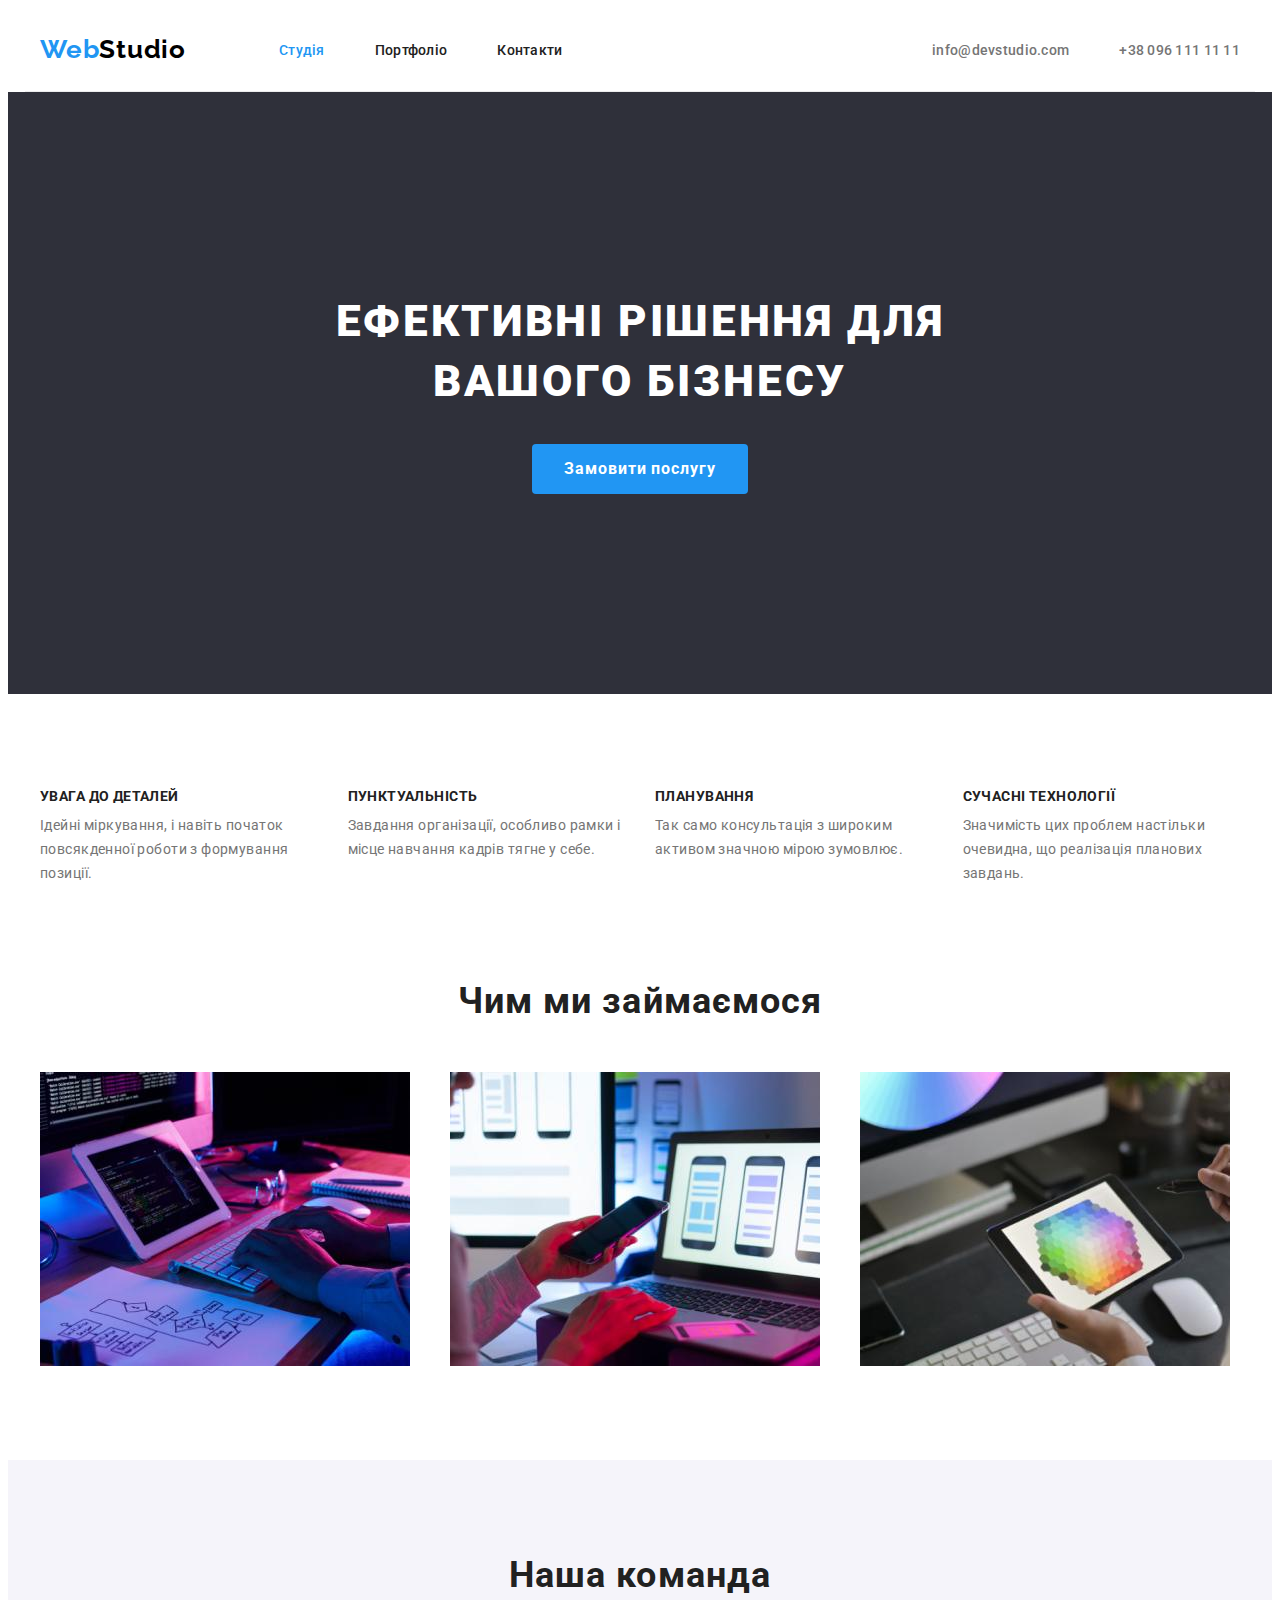
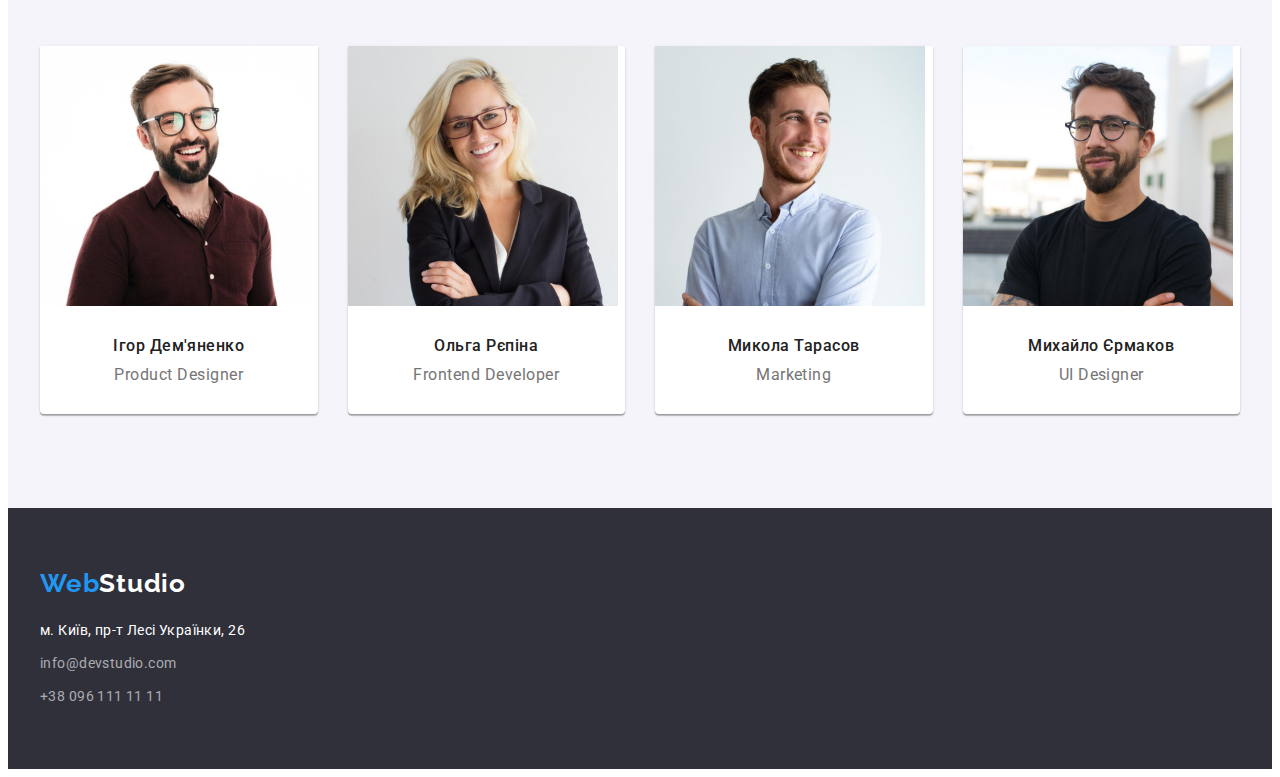
==== commit b23cd9d3: "homework 1.1" ====
--- a/index.html
+++ b/index.html
@@ -165,16 +165,16 @@
         <a href="./index.html" class="logo">Web<span class="footer-logo-ending">Studio</span></a>
         <address>
           <ul class="address-list">
-            <li>
-              <a href="https://goo.gl/maps/nT2pFgaQttPLfZXJ7" class="map-link"
+            <li class="address-item">
+              <a href="https://goo.gl/maps/nT2pFgaQttPLfZXJ7" class="map-link address-link"
                 >м. Київ, пр-т Лесі Українки, 26</a
               >
             </li>
-            <li>
-              <a href="mailto:info@devstudio.com" class="mail-link">info@devstudio.com</a>
+            <li class="address-item">
+              <a href="mailto:info@devstudio.com" class="address-link">info@devstudio.com</a>
             </li>
-            <li>
-              <a href="tel:+380961111111">+38 096 111 11 11</a>
+            <li class="address-item">
+              <a href="tel:+380961111111" class="address-link">+38 096 111 11 11</a>
             </li>
           </ul>
         </address>
--- a/css/styles.css
+++ b/css/styles.css
@@ -32,7 +32,6 @@
 }
 a {
   text-decoration: none;
-  display: block;
 }
 ul {
   list-style: none;
@@ -73,10 +72,6 @@
 .header-logo-ending {
   color: #000000;
 }
-/* .header-logo-ending:hover,
-.header-logo-ending:focus {
-  color: var(--accent-color);
-} */
 
 /* --------------------------site-nav-------------------------- */
 
@@ -139,10 +134,11 @@
 }
 .hero-container {
   max-width: 696px;
+  padding-top: 200px;
+  padding-bottom: 200px;
 }
 .hero-title {
-  padding-top: 200px;
-  padding-bottom: 32px;
+  margin-bottom: 32px;
 
   font-weight: 900;
   font-size: 44px;
@@ -153,13 +149,11 @@
 }
 .hero .button {
   padding: 10px 32px;
-  margin-bottom: 200px;
 
   color: #ffffff;
   font-weight: 700;
   font-size: 16px;
   line-height: 1.875;
-  /* display: flex; */
   align-items: center;
   letter-spacing: 0.06em;
   background-color: var(--accent-color);
@@ -254,27 +248,25 @@
 footer {
   background-color: #2f303a;
 }
+.container.footer {
+  padding-top: 60px;
+  padding-bottom: 60px;
+}
 
 /* --------------------------footer logo-------------------------- */
 
 .footer .logo {
-  padding-top: 60px;
   margin-bottom: 20px;
   display: inline-block;
 }
 .footer-logo-ending {
   color: #ffffff;
 }
-/* .footer-logo-ending:hover,
-.footer-logo-ending:focus {
-  color: var(--accent-color);
-} */
 
 /* --------------------------address-------------------------- */
 
 .address-list {
   display: inline-block;
-  padding-bottom: 60px;
 
   font-weight: 400;
   font-size: 14px;
@@ -291,10 +283,10 @@
 }
 .address-list .map-link {
   color: #ffffff;
+}
+.address-item:not(:last-child) {
   margin-bottom: 9px;
-}
-.mail-link {
-  margin-bottom: 9px;
+  display: block;
 }
 
 /* --------------------------portfolio.html-------------------------- */
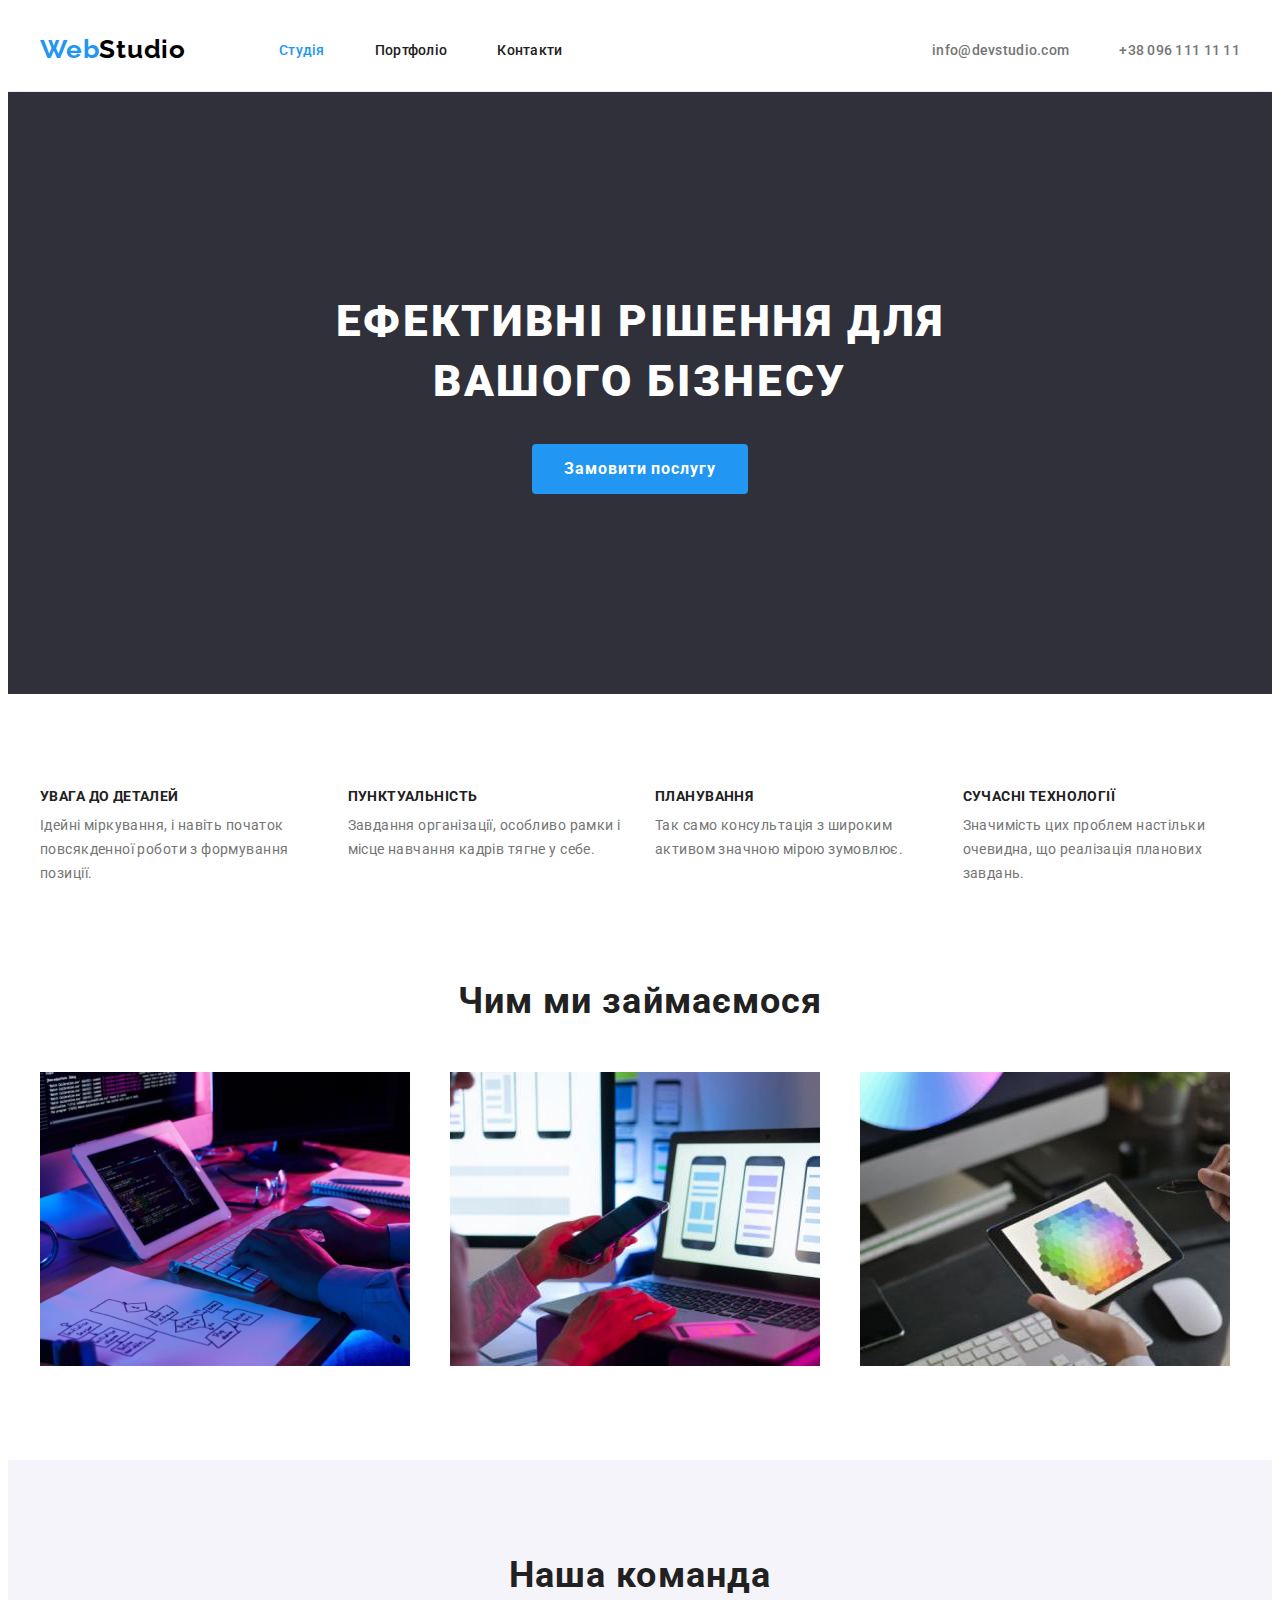
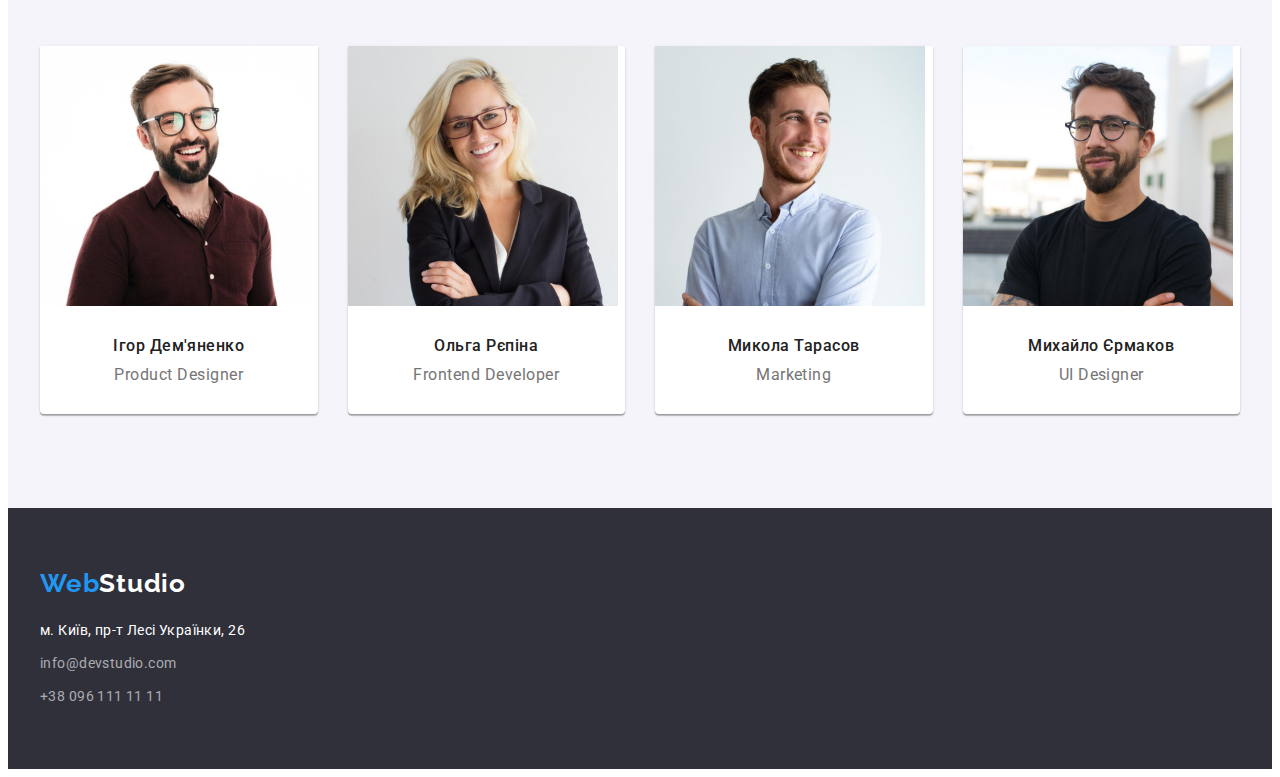
==== commit e9fd26fd: "homework #3 v.1.2" ====
--- a/index.html
+++ b/index.html
@@ -161,7 +161,7 @@
     </main>
 
     <footer>
-      <div class="container footer">
+      <div class="container">
         <a href="./index.html" class="logo">Web<span class="footer-logo-ending">Studio</span></a>
         <address>
           <ul class="address-list">
--- a/css/styles.css
+++ b/css/styles.css
@@ -53,14 +53,15 @@
 /* --------------------------header-------------------------- */
 /* --------------------------logo-------------------------- */
 
-.header {
+header {
+  border-bottom: 1px solid #ececec;
+}
+.container.header {
   display: flex;
   align-items: center;
-  border-bottom: 1px solid #ececec;
 }
 .logo {
   display: flex;
-  margin-right: 93px;
 
   color: var(--accent-color);
   font-family: 'Raleway', sans-serif;
@@ -68,6 +69,9 @@
   font-size: 26px;
   line-height: 1.1923;
   letter-spacing: 0.03em;
+}
+.header .logo {
+  margin-right: 93px;
 }
 .header-logo-ending {
   color: #000000;
@@ -126,16 +130,16 @@
   clip: rect(0 0 0 0);
   overflow: hidden;
 }
+
 .section.hero {
-  padding-top: 0;
-  padding-bottom: 0;
+  padding-top: 200px;
+  padding-bottom: 200px;
+
   text-align: center;
   background-color: #2f303a;
 }
 .hero-container {
   max-width: 696px;
-  padding-top: 200px;
-  padding-bottom: 200px;
 }
 .hero-title {
   margin-bottom: 32px;
@@ -246,16 +250,14 @@
 /* --------------------------footer-------------------------- */
 
 footer {
-  background-color: #2f303a;
-}
-.container.footer {
   padding-top: 60px;
   padding-bottom: 60px;
+  background-color: #2f303a;
 }
 
 /* --------------------------footer logo-------------------------- */
 
-.footer .logo {
+footer .logo {
   margin-bottom: 20px;
   display: inline-block;
 }
@@ -308,6 +310,8 @@
   cursor: pointer;
 }
 .portfolio .title {
+  margin-bottom: 4px;
+
   font-weight: 700;
   font-size: 18px;
   line-height: 2;
